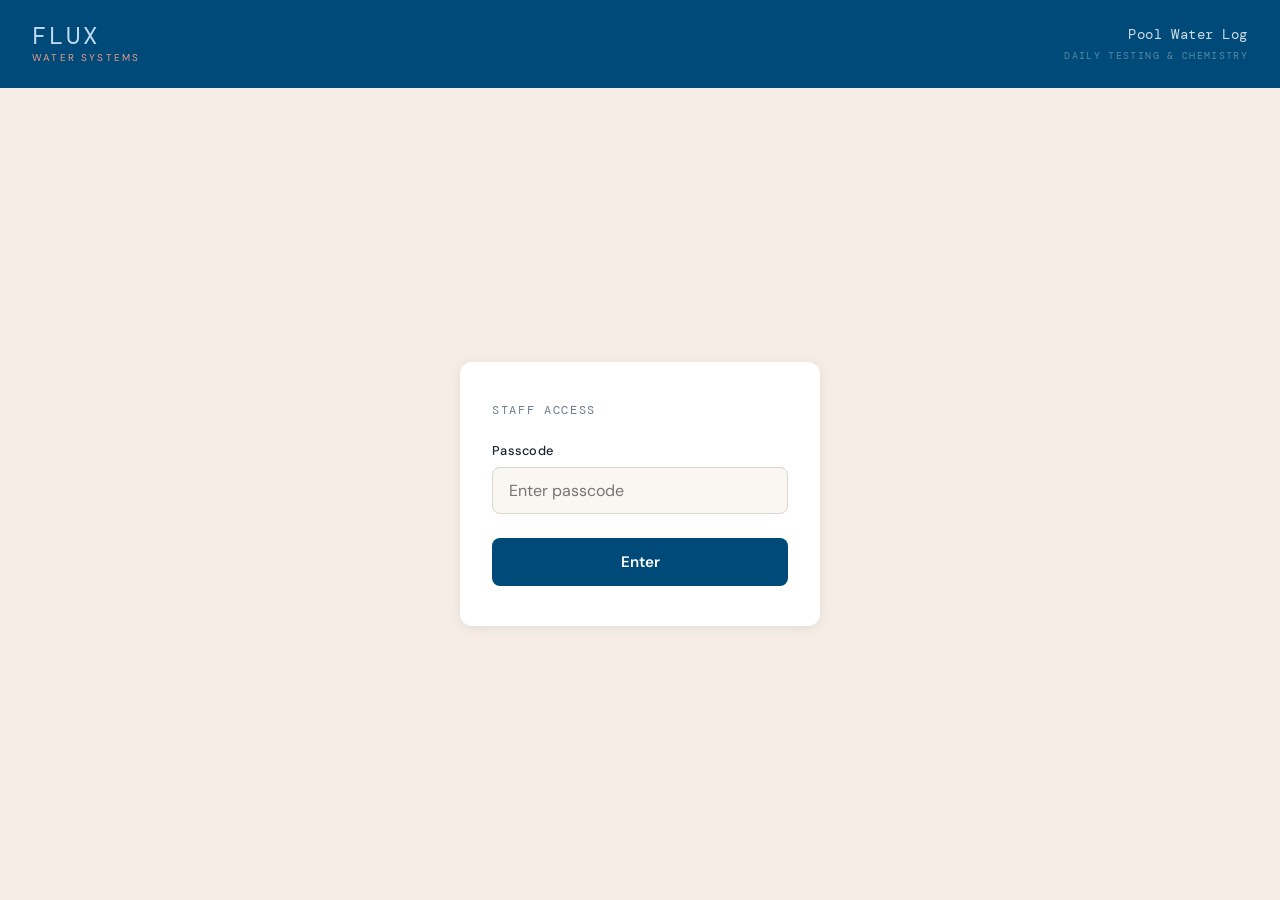
==== tools/index.html @ 6b8c97bd "Create index.html" ====
<!DOCTYPE html>
<html lang="en">
<head>
  <meta charset="UTF-8">
  <meta name="viewport" content="width=device-width, initial-scale=1.0">
  <title>Flux Water Log</title>
  <link rel="preconnect" href="https://fonts.googleapis.com">
  <link rel="preconnect" href="https://fonts.gstatic.com" crossorigin>
  <link href="https://fonts.googleapis.com/css2?family=DM+Mono:wght@400;500&family=DM+Sans:wght@400;500;600&display=swap" rel="stylesheet">
  <style>
    :root {
      --navy:       #004a79;
      --salmon:     #ea9d87;
      --light-blue: #c0dcf5;
      --blush:      #fbdcd2;
      --green:      #006b5b;
      --sand:       #f5ede6;
      --cream:      #faf7f3;
      --text:       #1a2331;
      --muted:      #6b7a8d;
      --border:     #ddd6cc;
      --alert:      #c0282e;
      --alert-bg:   #fdecea;
    }
    *, *::before, *::after { box-sizing: border-box; margin: 0; padding: 0; }
    body {
      font-family: 'DM Sans', sans-serif;
      background: var(--sand);
      color: var(--text);
      min-height: 100vh;
      display: flex;
      flex-direction: column;
    }
    header {
      background: var(--navy);
      padding: 1.5rem 2rem 1.5rem;
    }
    .header-top {
      display: flex;
      align-items: center;
      justify-content: space-between;
    }
    .logo-word {
      font-family: 'DM Mono', monospace;
      font-size: 1.5rem;
      letter-spacing: 0.12em;
      color: var(--light-blue);
      line-height: 1;
    }
    .logo-sub {
      font-size: 0.62rem;
      letter-spacing: 0.22em;
      text-transform: uppercase;
      color: var(--salmon);
      margin-top: 3px;
    }
    .header-title {
      font-family: 'DM Mono', monospace;
      font-size: 0.85rem;
      color: rgba(255,255,255,0.8);
      letter-spacing: 0.04em;
      text-align: right;
      line-height: 1.6;
    }
    .header-title span {
      display: block;
      font-size: 0.6rem;
      letter-spacing: 0.14em;
      text-transform: uppercase;
      color: rgba(255,255,255,0.35);
      margin-top: 2px;
    }

    .login-wrap {
      flex: 1;
      display: flex;
      align-items: center;
      justify-content: center;
      padding: 2rem 1rem;
    }
    .login-card {
      background: white;
      border-radius: 12px;
      padding: 2.5rem 2rem;
      width: 100%;
      max-width: 360px;
      box-shadow: 0 2px 12px rgba(0,0,0,0.08);
    }
    .login-title {
      font-family: 'DM Mono', monospace;
      font-size: 0.75rem;
      letter-spacing: 0.14em;
      text-transform: uppercase;
      color: var(--muted);
      margin-bottom: 1.5rem;
    }
    .login-field {
      display: flex;
      flex-direction: column;
      gap: 0.5rem;
      margin-bottom: 1.25rem;
    }
    .login-field label {
      font-size: 0.8rem;
      font-weight: 500;
      color: var(--text);
      letter-spacing: 0.02em;
    }
    .login-field input {
      padding: 0.75rem 1rem;
      border: 1.5px solid var(--border);
      border-radius: 8px;
      font-family: 'DM Sans', sans-serif;
      font-size: 1rem;
      color: var(--text);
      background: var(--cream);
      outline: none;
      transition: border-color 0.2s;
    }
    .login-field input:focus {
      border-color: var(--navy);
    }
    .login-btn {
      width: 100%;
      padding: 0.85rem;
      background: var(--navy);
      color: white;
      border: none;
      border-radius: 8px;
      font-family: 'DM Sans', sans-serif;
      font-size: 0.95rem;
      font-weight: 600;
      cursor: pointer;
      transition: background 0.2s;
      margin-top: 0.25rem;
    }
    .login-btn:hover { background: #003a60; }
    .login-error {
      display: none;
      margin-top: 1rem;
      padding: 0.75rem 1rem;
      background: var(--alert-bg);
      border-radius: 8px;
      font-size: 0.85rem;
      color: var(--alert);
    }
  </style>
</head>
<body>
  <header>
    <div class="header-top">
      <div>
        <div class="logo-word">FLUX</div>
        <div class="logo-sub">Water Systems</div>
      </div>
      <div class="header-title">
        Pool Water Log
        <span>Daily Testing & Chemistry</span>
      </div>
    </div>
  </header>

  <div class="login-wrap">
    <div class="login-card">
      <div class="login-title">Staff Access</div>
      <div class="login-field">
        <label for="pw-input">Passcode</label>
        <input type="password" id="pw-input" placeholder="Enter passcode" autocomplete="current-password">
      </div>
      <button class="login-btn" onclick="tryLogin()">Enter</button>
      <div class="login-error" id="login-error">Incorrect passcode — try again.</div>
    </div>
  </div>

  <script>
    document.getElementById('pw-input').addEventListener('keydown', function(e) {
      if (e.key === 'Enter') tryLogin();
    });

    function tryLogin() {
      const val = document.getElementById('pw-input').value.trim();
      if (val === '145145') {
        sessionStorage.setItem('flux-auth', 'ok');
        window.location.replace('log.html');
      } else {
        document.getElementById('login-error').style.display = 'block';
        document.getElementById('pw-input').value = '';
        document.getElementById('pw-input').focus();
      }
    }
  </script>
</body>
</html>
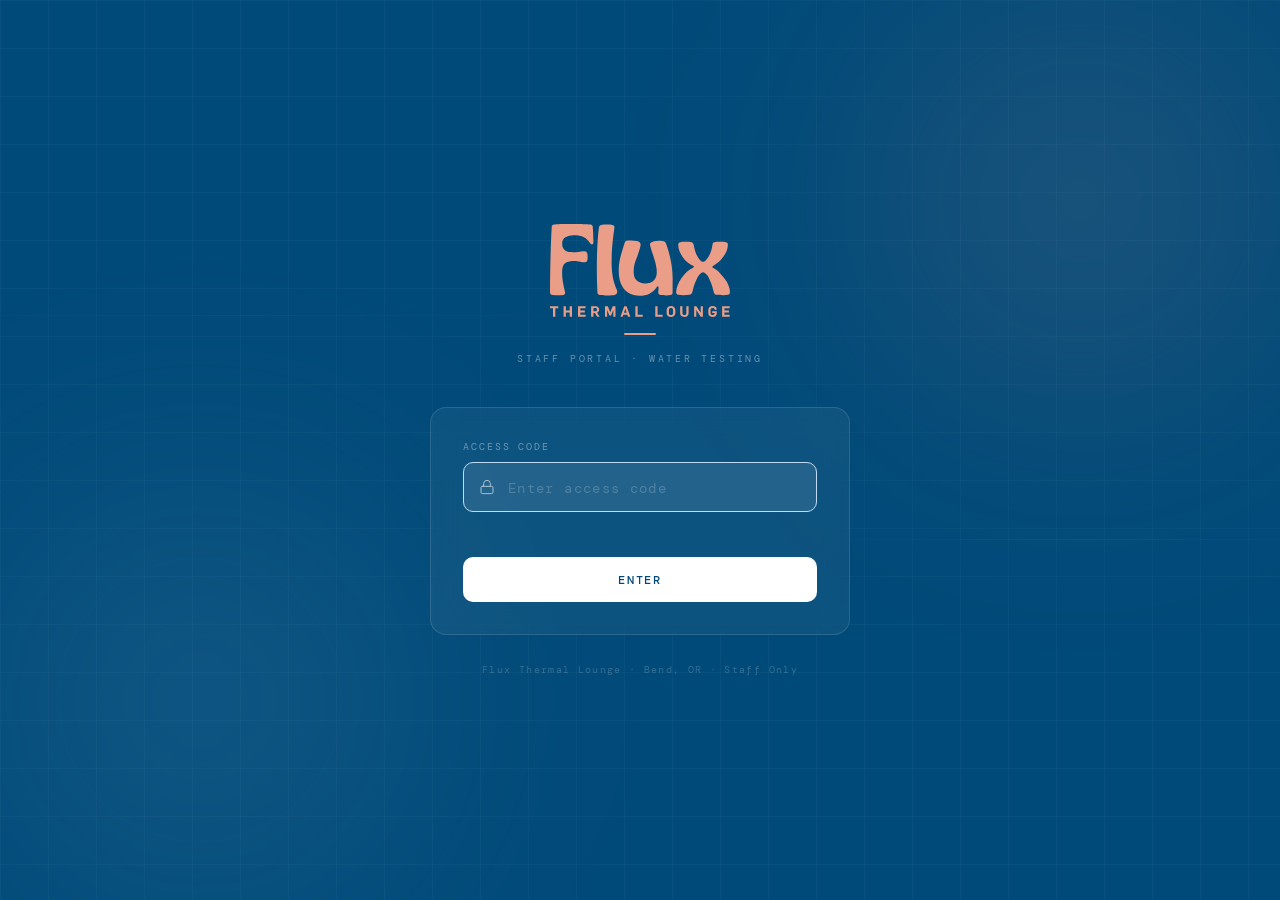
==== commit e7b3f899: "Update index.html" ====
--- a/tools/index.html
+++ b/tools/index.html
@@ -1,193 +1,362 @@
 <!DOCTYPE html>
 <html lang="en">
 <head>
-  <meta charset="UTF-8">
-  <meta name="viewport" content="width=device-width, initial-scale=1.0">
-  <title>Flux Water Log</title>
-  <link rel="preconnect" href="https://fonts.googleapis.com">
-  <link rel="preconnect" href="https://fonts.gstatic.com" crossorigin>
-  <link href="https://fonts.googleapis.com/css2?family=DM+Mono:wght@400;500&family=DM+Sans:wght@400;500;600&display=swap" rel="stylesheet">
-  <style>
-    :root {
-      --navy:       #004a79;
-      --salmon:     #ea9d87;
-      --light-blue: #c0dcf5;
-      --blush:      #fbdcd2;
-      --green:      #006b5b;
-      --sand:       #f5ede6;
-      --cream:      #faf7f3;
-      --text:       #1a2331;
-      --muted:      #6b7a8d;
-      --border:     #ddd6cc;
-      --alert:      #c0282e;
-      --alert-bg:   #fdecea;
-    }
-    *, *::before, *::after { box-sizing: border-box; margin: 0; padding: 0; }
-    body {
-      font-family: 'DM Sans', sans-serif;
-      background: var(--sand);
-      color: var(--text);
-      min-height: 100vh;
-      display: flex;
-      flex-direction: column;
-    }
-    header {
-      background: var(--navy);
-      padding: 1.5rem 2rem 1.5rem;
-    }
-    .header-top {
-      display: flex;
-      align-items: center;
-      justify-content: space-between;
-    }
-    .logo-word {
-      font-family: 'DM Mono', monospace;
-      font-size: 1.5rem;
-      letter-spacing: 0.12em;
-      color: var(--light-blue);
-      line-height: 1;
-    }
-    .logo-sub {
-      font-size: 0.62rem;
-      letter-spacing: 0.22em;
-      text-transform: uppercase;
-      color: var(--salmon);
-      margin-top: 3px;
-    }
-    .header-title {
-      font-family: 'DM Mono', monospace;
-      font-size: 0.85rem;
-      color: rgba(255,255,255,0.8);
-      letter-spacing: 0.04em;
-      text-align: right;
-      line-height: 1.6;
-    }
-    .header-title span {
-      display: block;
-      font-size: 0.6rem;
-      letter-spacing: 0.14em;
-      text-transform: uppercase;
-      color: rgba(255,255,255,0.35);
-      margin-top: 2px;
-    }
-
-    .login-wrap {
-      flex: 1;
-      display: flex;
-      align-items: center;
-      justify-content: center;
-      padding: 2rem 1rem;
-    }
-    .login-card {
-      background: white;
-      border-radius: 12px;
-      padding: 2.5rem 2rem;
-      width: 100%;
-      max-width: 360px;
-      box-shadow: 0 2px 12px rgba(0,0,0,0.08);
-    }
-    .login-title {
-      font-family: 'DM Mono', monospace;
-      font-size: 0.75rem;
-      letter-spacing: 0.14em;
-      text-transform: uppercase;
-      color: var(--muted);
-      margin-bottom: 1.5rem;
-    }
-    .login-field {
-      display: flex;
-      flex-direction: column;
-      gap: 0.5rem;
-      margin-bottom: 1.25rem;
-    }
-    .login-field label {
-      font-size: 0.8rem;
-      font-weight: 500;
-      color: var(--text);
-      letter-spacing: 0.02em;
-    }
-    .login-field input {
-      padding: 0.75rem 1rem;
-      border: 1.5px solid var(--border);
-      border-radius: 8px;
-      font-family: 'DM Sans', sans-serif;
-      font-size: 1rem;
-      color: var(--text);
-      background: var(--cream);
-      outline: none;
-      transition: border-color 0.2s;
-    }
-    .login-field input:focus {
-      border-color: var(--navy);
-    }
-    .login-btn {
-      width: 100%;
-      padding: 0.85rem;
-      background: var(--navy);
-      color: white;
-      border: none;
-      border-radius: 8px;
-      font-family: 'DM Sans', sans-serif;
-      font-size: 0.95rem;
-      font-weight: 600;
-      cursor: pointer;
-      transition: background 0.2s;
-      margin-top: 0.25rem;
-    }
-    .login-btn:hover { background: #003a60; }
-    .login-error {
-      display: none;
-      margin-top: 1rem;
-      padding: 0.75rem 1rem;
-      background: var(--alert-bg);
-      border-radius: 8px;
-      font-size: 0.85rem;
-      color: var(--alert);
-    }
-  </style>
+<meta charset="UTF-8">
+<meta name="viewport" content="width=device-width, initial-scale=1.0">
+<title>Flux · Staff Access</title>
+<link href="https://fonts.googleapis.com/css2?family=DM+Mono:wght@300;400;500&family=DM+Sans:ital,opsz,wght@0,9..40,300;0,9..40,400;0,9..40,500;1,9..40,300&display=swap" rel="stylesheet">
+<style>
+  :root {
+    --navy:       #004a79;
+    --salmon:     #ea9d87;
+    --light-blue: #c0dcf5;
+    --blush:      #fbdcd2;
+    --green:      #006b5b;
+    --sand:       #f5ede6;
+    --text:       #1a2331;
+    --muted:      #8a9aab;
+    --border:     rgba(255,255,255,0.12);
+  }
+  * { box-sizing: border-box; margin: 0; padding: 0; }
+  body {
+    font-family: 'DM Sans', sans-serif;
+    background: var(--navy);
+    min-height: 100vh;
+    display: flex;
+    align-items: center;
+    justify-content: center;
+    overflow: hidden;
+    position: relative;
+  }
+  /* ─── BACKGROUND LAYERS ─── */
+  .bg-grid {
+    position: fixed;
+    inset: 0;
+    background-image:
+      linear-gradient(rgba(192,220,245,0.04) 1px, transparent 1px),
+      linear-gradient(90deg, rgba(192,220,245,0.04) 1px, transparent 1px);
+    background-size: 48px 48px;
+    pointer-events: none;
+  }
+  .bg-glow {
+    position: fixed;
+    width: 600px;
+    height: 600px;
+    border-radius: 50%;
+    filter: blur(120px);
+    pointer-events: none;
+    animation: drift 12s ease-in-out infinite alternate;
+  }
+  .bg-glow-hot {
+    background: radial-gradient(circle, rgba(234,157,135,0.18) 0%, transparent 70%);
+    top: -100px;
+    right: -100px;
+    animation-delay: 0s;
+  }
+  .bg-glow-cold {
+    background: radial-gradient(circle, rgba(192,220,245,0.14) 0%, transparent 70%);
+    bottom: -100px;
+    left: -100px;
+    animation-delay: -6s;
+  }
+  @keyframes drift {
+    from { transform: translate(0, 0) scale(1); }
+    to   { transform: translate(30px, -20px) scale(1.08); }
+  }
+  /* ─── CARD ─── */
+  .card {
+    position: relative;
+    z-index: 10;
+    width: 100%;
+    max-width: 420px;
+    margin: 1.5rem;
+    animation: rise 0.7s cubic-bezier(0.16, 1, 0.3, 1) both;
+  }
+  @keyframes rise {
+    from { opacity: 0; transform: translateY(24px); }
+    to   { opacity: 1; transform: translateY(0); }
+  }
+  /* ─── HEADER BLOCK ─── */
+  .card-header {
+    text-align: center;
+    margin-bottom: 2.5rem;
+  }
+  .flux-logo {
+    width: 180px;
+    height: auto;
+    display: block;
+    margin: 0 auto;
+  }
+  .wordmark-bar {
+    display: block;
+    width: 32px;
+    height: 2px;
+    background: var(--salmon);
+    margin: 1rem auto 0.7rem;
+    border-radius: 2px;
+  }
+  .card-subtitle {
+    font-family: 'DM Mono', monospace;
+    font-size: 0.62rem;
+    letter-spacing: 0.28em;
+    text-transform: uppercase;
+    color: rgba(255,255,255,0.4);
+  }
+  /* ─── FORM PANEL ─── */
+  .form-panel {
+    background: rgba(255,255,255,0.05);
+    border: 1px solid var(--border);
+    border-radius: 16px;
+    padding: 2rem;
+    backdrop-filter: blur(12px);
+  }
+  .form-label {
+    font-family: 'DM Mono', monospace;
+    font-size: 0.6rem;
+    letter-spacing: 0.2em;
+    text-transform: uppercase;
+    color: rgba(255,255,255,0.4);
+    display: block;
+    margin-bottom: 0.55rem;
+  }
+  .input-wrap {
+    position: relative;
+  }
+  .input-wrap svg {
+    position: absolute;
+    left: 1rem;
+    top: 50%;
+    transform: translateY(-50%);
+    opacity: 0.35;
+    pointer-events: none;
+    transition: opacity 0.2s;
+  }
+  .password-input {
+    width: 100%;
+    background: rgba(255,255,255,0.06);
+    border: 1.5px solid rgba(255,255,255,0.1);
+    border-radius: 10px;
+    padding: 0.85rem 1rem 0.85rem 2.75rem;
+    font-family: 'DM Mono', monospace;
+    font-size: 1rem;
+    color: white;
+    letter-spacing: 0.15em;
+    outline: none;
+    transition: border-color 0.2s, background 0.2s;
+    -webkit-text-security: disc;
+    text-security: disc;
+  }
+  .password-input[type="password"] {
+    letter-spacing: 0.2em;
+  }
+  .password-input::placeholder {
+    color: rgba(255,255,255,0.2);
+    letter-spacing: 0.1em;
+    font-size: 0.85rem;
+  }
+  .password-input:focus {
+    border-color: var(--light-blue);
+    background: rgba(255,255,255,0.09);
+  }
+  .input-wrap:focus-within svg {
+    opacity: 0.6;
+  }
+  /* ─── ERROR STATE ─── */
+  .password-input.error {
+    border-color: var(--salmon);
+    animation: shake 0.35s cubic-bezier(0.36, 0.07, 0.19, 0.97);
+  }
+  @keyframes shake {
+    0%, 100% { transform: translateX(0); }
+    20%       { transform: translateX(-6px); }
+    40%       { transform: translateX(6px); }
+    60%       { transform: translateX(-4px); }
+    80%       { transform: translateX(4px); }
+  }
+  .error-msg {
+    font-family: 'DM Mono', monospace;
+    font-size: 0.65rem;
+    letter-spacing: 0.08em;
+    color: var(--salmon);
+    margin-top: 0.5rem;
+    min-height: 1em;
+    opacity: 0;
+    transition: opacity 0.2s;
+  }
+  .error-msg.visible { opacity: 1; }
+  /* ─── SUBMIT BUTTON ─── */
+  .submit-btn {
+    width: 100%;
+    margin-top: 1.5rem;
+    background: white;
+    color: var(--navy);
+    border: none;
+    border-radius: 10px;
+    padding: 0.9rem 1rem;
+    font-family: 'DM Mono', monospace;
+    font-size: 0.75rem;
+    font-weight: 500;
+    letter-spacing: 0.16em;
+    text-transform: uppercase;
+    cursor: pointer;
+    transition: transform 0.15s, opacity 0.15s, background 0.2s;
+    position: relative;
+    overflow: hidden;
+  }
+  .submit-btn::after {
+    content: '';
+    position: absolute;
+    inset: 0;
+    background: linear-gradient(120deg, transparent 30%, rgba(255,255,255,0.25) 50%, transparent 70%);
+    transform: translateX(-100%);
+    transition: transform 0.4s;
+  }
+  .submit-btn:hover::after { transform: translateX(100%); }
+  .submit-btn:hover { opacity: 0.92; }
+  .submit-btn:active { transform: scale(0.98); }
+  .submit-btn.loading {
+    opacity: 0.6;
+    pointer-events: none;
+  }
+  /* ─── FOOTER ─── */
+  .card-footer {
+    text-align: center;
+    margin-top: 1.75rem;
+    font-family: 'DM Mono', monospace;
+    font-size: 0.6rem;
+    letter-spacing: 0.14em;
+    color: rgba(255,255,255,0.2);
+  }
+  /* ─── SUCCESS STATE ─── */
+  .card.success .form-panel {
+    border-color: rgba(192,220,245,0.3);
+  }
+  .success-msg {
+    display: none;
+    text-align: center;
+    padding: 1rem 0 0.5rem;
+    animation: rise 0.4s cubic-bezier(0.16, 1, 0.3, 1) both;
+  }
+  .success-msg .check {
+    font-size: 1.5rem;
+    display: block;
+    margin-bottom: 0.5rem;
+  }
+  .success-msg p {
+    font-family: 'DM Mono', monospace;
+    font-size: 0.7rem;
+    letter-spacing: 0.12em;
+    color: var(--light-blue);
+  }
+  /* temperature accent lines — decorative */
+  .temp-lines {
+    position: fixed;
+    inset: 0;
+    pointer-events: none;
+    z-index: 1;
+    overflow: hidden;
+  }
+  .temp-line {
+    position: absolute;
+    height: 1px;
+    opacity: 0.06;
+  }
+  .temp-line-hot {
+    background: linear-gradient(90deg, transparent, var(--salmon), transparent);
+    width: 60%;
+    top: 35%;
+    left: -10%;
+    animation: slide-right 8s ease-in-out infinite alternate;
+  }
+  .temp-line-cold {
+    background: linear-gradient(90deg, transparent, var(--light-blue), transparent);
+    width: 50%;
+    bottom: 40%;
+    right: -10%;
+    animation: slide-left 10s ease-in-out infinite alternate;
+  }
+  @keyframes slide-right {
+    from { transform: translateX(0); }
+    to   { transform: translateX(80px); }
+  }
+  @keyframes slide-left {
+    from { transform: translateX(0); }
+    to   { transform: translateX(-60px); }
+  }
+</style>
 </head>
 <body>
-  <header>
-    <div class="header-top">
-      <div>
-        <div class="logo-word">FLUX</div>
-        <div class="logo-sub">Water Systems</div>
+<div class="bg-grid"></div>
+<div class="bg-glow bg-glow-hot"></div>
+<div class="bg-glow bg-glow-cold"></div>
+<div class="temp-lines">
+  <div class="temp-line temp-line-hot"></div>
+  <div class="temp-line temp-line-cold"></div>
+</div>
+<div class="card" id="card">
+  <div class="card-header">
+    <svg class="flux-logo" xmlns="http://www.w3.org/2000/svg" viewBox="0 0 205.7131 106.2504"><g><g><path d="M3.4258,96.1928H0v-2.1777h9.4844v2.1777h-3.4258v9.8555h-2.6328v-9.8555Z" style="fill:#ea9d87;"/><path d="M15.5381,94.0151h2.6157v4.7598h4.3711v-4.7598h2.6323v12.0332h-2.6323v-4.9785h-4.3711v4.9785h-2.6157v-12.0332Z" style="fill:#ea9d87;"/><path d="M32.0371,94.0151h8.6069v2.2109h-5.9912v2.6162h5.1812v2.2109h-5.1812v2.7842h6.0415v2.2109h-8.6572v-12.0332Z" style="fill:#ea9d87;"/><path d="M47.0161,94.0151h5.0122c2.4976,0,4.1851,1.4346,4.1851,3.7979,0,1.4346-.7422,2.9023-2.3286,3.5098l2.8857,4.7256h-2.8857l-2.5991-4.3711h-1.6538v4.3711h-2.6157v-12.0332ZM51.6909,99.602c1.1978,0,1.9575-.625,1.9575-1.7217,0-1.2324-.8101-1.7383-1.9746-1.7383h-2.042v3.46h2.0591Z" style="fill:#ea9d87;"/><path d="M62.8574,94.0151h3.2402l2.7676,6.8691h.0337l2.7002-6.8691h3.2236v12.0332h-2.481v-7.8477h-.0337l-2.498,6.3457h-1.9404l-2.5146-6.3115h-.0337v7.8135h-2.4639v-12.0332Z" style="fill:#ea9d87;"/><path d="M84.8569,93.9985h2.6499l4.3203,12.0498h-2.7339l-.8105-2.4131h-4.438l-.8271,2.4131h-2.5312l4.3706-12.0498ZM87.6079,101.5082l-1.519-4.6064h-.0337l-1.5356,4.6064h3.0884Z" style="fill:#ea9d87;"/><path d="M97.5762,94.0151h2.6157v9.8223h5.7886v2.2109h-8.4043v-12.0332Z" style="fill:#ea9d87;"/><path d="M120.3174,94.0151h2.6157v9.8223h5.7886v2.2109h-8.4043v-12.0332Z" style="fill:#ea9d87;"/><path d="M133.3076,101.9643v-3.6455c0-2.9531,2.4468-4.5059,4.9277-4.5059,2.6494,0,5.0288,1.5693,5.0288,4.4551v3.4766c0,3.0039-2.4976,4.5059-4.9443,4.5059-2.6499,0-5.0122-1.3838-5.0122-4.2861ZM140.6484,101.8627v-3.7129c0-1.3496-1.1304-2.1094-2.3965-2.1094-1.1138,0-2.3286.5908-2.3286,2.1602v3.6797c0,1.3662,1.0801,2.1426,2.3965,2.1426,1.0967,0,2.3286-.624,2.3286-2.1602Z" style="fill:#ea9d87;"/><path d="M148.71,101.8461v-7.8311h2.6328v7.5947c0,1.418.7085,2.3799,2.2612,2.3799,1.4512,0,2.2275-.8105,2.2275-2.3799v-7.5947h2.5991v7.6787c0,2.9365-2.0591,4.5566-4.8774,4.5566-2.9194,0-4.8433-1.4512-4.8433-4.4043Z" style="fill:#ea9d87;"/><path d="M164.7539,94.0151h2.5483l4.894,7.4932h.0337v-7.4932h2.481v12.0332h-2.498l-4.9614-7.6445h-.0337v7.6445h-2.4639v-12.0332Z" style="fill:#ea9d87;"/><path d="M180.9155,101.9985v-3.7471c0-2.9023,2.2783-4.4385,4.9277-4.4385,2.312,0,4.7588,1.1143,4.7588,3.8477v.4053h-2.4805v-.1855c0-1.418-1.2153-1.873-2.2275-1.873-1.1143,0-2.3628.5908-2.3628,2.126v3.7803c0,1.333,1.0801,2.127,2.3965,2.127,1.1982,0,2.1768-.5576,2.1768-1.958v-.3037h-2.7676v-2.127h5.2651v2.6328c0,2.7344-2.3623,3.9658-4.6914,3.9658-2.6328,0-4.9951-1.4004-4.9951-4.252Z" style="fill:#ea9d87;"/><path d="M196.7065,94.0151h8.6069v2.2109h-5.9912v2.6162h5.1812v2.2109h-5.1812v2.7842h6.0415v2.2109h-8.6572v-12.0332Z" style="fill:#ea9d87;"/><path d="M9.5005,81.521c-1.7451,0-4.0287-.1485-6.8506-.4456-.7797-.0743-1.411-.3249-1.8937-.7519s-.724-1.0118-.724-1.7544C.1808,48.3821.8306,22.7466,1.9816,2.8818c.1114-1.3738.9998-2.0123,2.6177-2.2835,2.6499-.4442,9.5497-.5983,21.6542-.5983,10.2109,0,15.9109.2026,19.9556.5983,1.5192.1486,2.3949.9097,2.6177,2.3949.3342,3.0447.5941,8.9113.7797,17.5998.0371,1.4852-.427,2.3763-1.3924,2.6734s-1.8194-.1857-2.562-1.4481c-3.4531-5.978-9.0093-8.967-18.329-8.967-3.9358,0-7.1476.7612-9.6353,2.2835-2.4877,1.5223-3.7316,3.7873-3.7316,6.7949v1.3924c0,2.562.9468,4.6692,2.8405,6.3215,1.8937,1.6523,3.5788,2.3147,6.8794,2.4785,5.2428.2602,9.8491-.3463,14.4213-1.0551.8444-.1601,2.6948.0712,3.2332.5538s.951.9575,1.2771,2.167c.4539,1.6835.8142,6.8477-.3663,8.7472-1.5972,2.5701-8.6668.209-11.0676-.0548-2.7662-.3039-5.0422-.1033-7.7762.224-6.931.8298-9.5528,4.3443-9.5528,13.0328,0,2.859.2228,6.3277.6683,9.1867.4456,2.859.9747,5.5788,1.5873,8.1594.6127,2.5806.9932,4.335,1.1418,5.2632.2228,1.5595-.4827,2.4692-2.1164,2.7291-1.6337.297-3.5088.4456-5.6253.4456Z" style="fill:#ea9d87;"/><path d="M152.3765,81.4119c-1.789,0-4.1318-.1445-5.9199-.4326-.683-.1436-1.236-.4863-1.6586-1.0273-.423-.54-.6341-1.1523-.6341-1.8379,0-4.8281,2.0001-10.2334,6.0003-16.2158,4.0002-5.9824,8.4552-9.9824,13.3662-12.001.6173-.2158.9267-.5488.9267-1,0-.4502-.3093-.8193-.9267-1.1074-4.6832-1.9814-8.683-5.3691-12.0002-10.1631-3.3172-4.792-4.9758-9.459-4.9758-14,0-1.585.7636-2.54,2.2927-2.8652,1.333-.2881,3.822-.4316,6.3588-.4316,2.5685,0,5.0741.1436,6.408.4316,1.3982.2891,2.2112,1.1357,2.4394,2.541,1.168,5.6829,2.3817,10.3066,4.7074,14.1621,2.3244,3.8564,3.9896,5.7842,6.1042,5.7842,2.1464,0,3.9169-2.0088,6.4215-6.0273,2.5038-4.0176,3.6322-8.7431,4.5365-14.1348.0978-.6846.3005-1.207.6099-1.5684.3089-.3594.8051-.6123,1.4876-.7568,1.3334-.2881,3.9038-.4316,6.6036-.4316,2.6016,0,5.123.1436,6.4569.4316.7804.1445,1.3735.4873,1.7807,1.0273.4063.541.5768,1.1543.512,1.8379-.0326,4.4326-1.7154,8.9824-5.049,13.6494-3.3339,4.667-7.3095,8.2432-11.927,10.7295-.5852.2891-.8782.6406-.8782,1.0537,0,.415.293.7666.8782,1.0547,3.3172,1.5498,5.9412,3.9551,8.9826,7.2158,3.0405,3.2617,6.0013,6.7754,7.774,10.541,1.7723,3.7666,2.6589,7.1807,2.6589,10.2432,0,.6855-.212,1.2979-.6345,1.8379-.423.541-.9923.8838-1.7071,1.0273-1.3338.2881-3.122.4326-5.3662.4326-2.7972,0-6.1987-.1445-7.9869-.4326-1.5291-.3242-2.439-1.207-2.732-2.6484-1.1608-3.7165-1.7644-7.4063-3.3414-11.082-1.578-3.6748-2.698-6.6211-4.4703-8.8379-1.7727-2.2158-3.3093-3.3242-4.6096-3.3242-1.2686,0-2.8052,1.127-4.6101,3.3789-1.8049,2.252-2.9501,5.2158-4.543,8.8916-1.5938,3.6758-2.1084,7.2144-3.1709,10.9736-.4,1.4154-1.7093,2.3242-3.1401,2.6484-1.7886.2881-4.1302.4326-7.0244.4326Z" style="fill:#ea9d87;"/><path d="M63.2137,81.6299c-2.8366,0-5.0437-.1428-6.6224-.4306-1.6149-.3581-2.3551-1.3823-2.4235-3.0683-1.3347-32.9658-.2959-58.3737,1.7776-74.3029.2153-1.6147,1.1304-2.5487,2.7453-2.7991,1.3996-.2879,3.2837-.4306,5.6534-.4306,3.1573,0,5.4381.1428,6.8377.4306.7887.1077,1.4172.4658,1.8841,1.0766.4658.6109.646,1.327.5383,2.1532-1.1843,9.5468-2.7193,19.4025-3.0961,33.67-.1759,6.6615-.2356,14.1702,1.2325,22.5315,1.2695,7.2304,4.2805,13.5773,4.8684,15.194.7587,2.0576.3047,5.2091-4.1911,5.6525-1.7993.1775-6.8719.323-9.2042.323Z" style="fill:#ea9d87;"/><path d="M140.1654,62.033c0,4.7393-.0186,10.1357-.0542,16.1895,0,1.6221-.7388,2.6133-2.2163,2.9736-1.4053.2881-3.2432.4326-5.5137.4326-1.4053,0-3.5132-.1445-6.3242-.4326-.793-.1807-1.4146-.541-1.8647-1.0811-.4512-.541-.4998-1.195-.4595-2,.0704-1.4065.3219-2.6094.3219-4.9883,0-1.2246-.2349-1.8828-.7026-1.9727-.4688-.0898-1.0093.3877-1.6216,1.4326-2.3433,3.459-5.0343,5.4024-8.0792,6.9874-3.0454,1.5859-6.992,2.3789-11.1004,2.3789-4.543,0-9.605-.8799-13.4925-3.6076-7.2177-5.0644-10.5066-13.3589-10.5066-24.866,0-9.9907,2.0782-17.3903,6.9392-32.2259.357-1.3696,1.8147-2.1415,3.2689-2.2597,1.1853-.0906,5.6271-.0123,8.026.2521,2.5466.2807,3.0844.352,4.1977.7689.8848.3314,2.1857.8988,2.5832,2.9045.2562,2.4064-1.4914,7.3501-3.162,12.2867-2.2594,6.6766-3.7844,8.6365-4.6292,16.2333-1.3284,11.9456,4.6881,16.4386,13.0532,16.4386,7.9088,0,14.5299-4.19,13.025-16.1278-1.3885-11.0151-4.4221-15.4212-7.5813-27.6564-.5931-2.235,1.62-3.1732,2.4809-3.4824.6713-.2411,2.205-.6886,2.8335-.8142,1.3296-.3273,1.9607-.2778,4.4356-.53,4.7886-.488,7.0934.4192,8.386,2.5657,1.6994,4.6376,7.7569,21.3751,7.7569,40.2002Z" style="fill:#ea9d87;"/></g></g></svg>
+    <span class="wordmark-bar"></span>
+    <span class="card-subtitle">Staff Portal · Water Testing</span>
+  </div>
+  <div class="form-panel">
+    <div id="form-area">
+      <label class="form-label" for="pw">Access Code</label>
+      <div class="input-wrap">
+        <input
+          class="password-input"
+          type="password"
+          id="pw"
+          placeholder="Enter access code"
+          autocomplete="current-password"
+          autofocus
+          onkeydown="if(event.key==='Enter') submit()"
+        >
+        <svg width="16" height="16" viewBox="0 0 24 24" fill="none" stroke="white" stroke-width="1.5" stroke-linecap="round" stroke-linejoin="round">
+          <rect x="3" y="11" width="18" height="11" rx="2" ry="2"></rect>
+          <path d="M7 11V7a5 5 0 0 1 10 0v4"></path>
+        </svg>
       </div>
-      <div class="header-title">
-        Pool Water Log
-        <span>Daily Testing & Chemistry</span>
-      </div>
+      <div class="error-msg" id="error-msg">Incorrect access code — try again</div>
+      <button class="submit-btn" id="submit-btn" onclick="submit()">Enter</button>
     </div>
-  </header>
-
-  <div class="login-wrap">
-    <div class="login-card">
-      <div class="login-title">Staff Access</div>
-      <div class="login-field">
-        <label for="pw-input">Passcode</label>
-        <input type="password" id="pw-input" placeholder="Enter passcode" autocomplete="current-password">
-      </div>
-      <button class="login-btn" onclick="tryLogin()">Enter</button>
-      <div class="login-error" id="login-error">Incorrect passcode — try again.</div>
+    <div class="success-msg" id="success-msg">
+      <span class="check">✓</span>
+      <p>Access granted — opening tool</p>
     </div>
   </div>
-
-  <script>
-    document.getElementById('pw-input').addEventListener('keydown', function(e) {
-      if (e.key === 'Enter') tryLogin();
-    });
-
-    function tryLogin() {
-      const val = document.getElementById('pw-input').value.trim();
-      if (val === '145145') {
+  <div class="card-footer">
+    Flux Thermal Lounge · Bend, OR · Staff Only
+  </div>
+</div>
+<script>
+  const ACCESS_CODE = '145145';
+  const TOOL_URL = 'log.html';
+  function submit() {
+    const input = document.getElementById('pw');
+    const btn   = document.getElementById('submit-btn');
+    const err   = document.getElementById('error-msg');
+    btn.classList.add('loading');
+    btn.textContent = 'Checking…';
+    setTimeout(() => {
+      if (input.value === ACCESS_CODE) {
         sessionStorage.setItem('flux-auth', 'ok');
-        window.location.replace('log.html');
+        err.classList.remove('visible');
+        document.getElementById('form-area').style.display = 'none';
+        document.getElementById('success-msg').style.display = 'block';
+        document.getElementById('card').classList.add('success');
+        setTimeout(() => { window.location.href = TOOL_URL; }, 900);
       } else {
-        document.getElementById('login-error').style.display = 'block';
-        document.getElementById('pw-input').value = '';
-        document.getElementById('pw-input').focus();
+        input.classList.add('error');
+        err.classList.add('visible');
+        btn.classList.remove('loading');
+        btn.textContent = 'Enter';
+        input.value = '';
+        input.focus();
+        setTimeout(() => input.classList.remove('error'), 400);
       }
-    }
-  </script>
+    }, 300);
+  }
+</script>
 </body>
 </html>
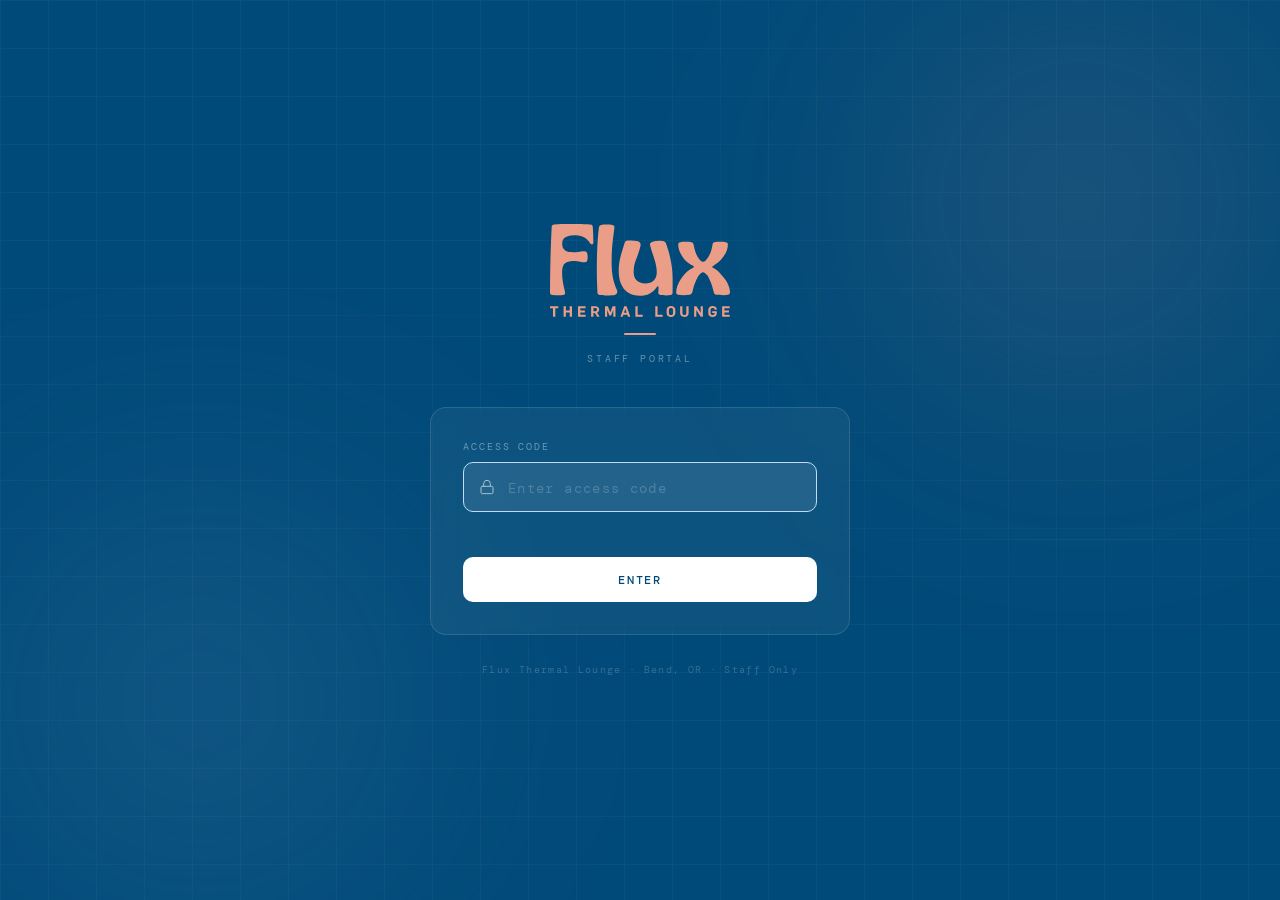
==== commit 5d0c54d0: "staff home page, daily update revisions" ====
--- a/tools/index.html
+++ b/tools/index.html
@@ -3,360 +3,13 @@
 <head>
 <meta charset="UTF-8">
 <meta name="viewport" content="width=device-width, initial-scale=1.0">
-<title>Flux · Staff Access</title>
-<link href="https://fonts.googleapis.com/css2?family=DM+Mono:wght@300;400;500&family=DM+Sans:ital,opsz,wght@0,9..40,300;0,9..40,400;0,9..40,500;1,9..40,300&display=swap" rel="stylesheet">
-<style>
-  :root {
-    --navy:       #004a79;
-    --salmon:     #ea9d87;
-    --light-blue: #c0dcf5;
-    --blush:      #fbdcd2;
-    --green:      #006b5b;
-    --sand:       #f5ede6;
-    --text:       #1a2331;
-    --muted:      #8a9aab;
-    --border:     rgba(255,255,255,0.12);
-  }
-  * { box-sizing: border-box; margin: 0; padding: 0; }
-  body {
-    font-family: 'DM Sans', sans-serif;
-    background: var(--navy);
-    min-height: 100vh;
-    display: flex;
-    align-items: center;
-    justify-content: center;
-    overflow: hidden;
-    position: relative;
-  }
-  /* ─── BACKGROUND LAYERS ─── */
-  .bg-grid {
-    position: fixed;
-    inset: 0;
-    background-image:
-      linear-gradient(rgba(192,220,245,0.04) 1px, transparent 1px),
-      linear-gradient(90deg, rgba(192,220,245,0.04) 1px, transparent 1px);
-    background-size: 48px 48px;
-    pointer-events: none;
-  }
-  .bg-glow {
-    position: fixed;
-    width: 600px;
-    height: 600px;
-    border-radius: 50%;
-    filter: blur(120px);
-    pointer-events: none;
-    animation: drift 12s ease-in-out infinite alternate;
-  }
-  .bg-glow-hot {
-    background: radial-gradient(circle, rgba(234,157,135,0.18) 0%, transparent 70%);
-    top: -100px;
-    right: -100px;
-    animation-delay: 0s;
-  }
-  .bg-glow-cold {
-    background: radial-gradient(circle, rgba(192,220,245,0.14) 0%, transparent 70%);
-    bottom: -100px;
-    left: -100px;
-    animation-delay: -6s;
-  }
-  @keyframes drift {
-    from { transform: translate(0, 0) scale(1); }
-    to   { transform: translate(30px, -20px) scale(1.08); }
-  }
-  /* ─── CARD ─── */
-  .card {
-    position: relative;
-    z-index: 10;
-    width: 100%;
-    max-width: 420px;
-    margin: 1.5rem;
-    animation: rise 0.7s cubic-bezier(0.16, 1, 0.3, 1) both;
-  }
-  @keyframes rise {
-    from { opacity: 0; transform: translateY(24px); }
-    to   { opacity: 1; transform: translateY(0); }
-  }
-  /* ─── HEADER BLOCK ─── */
-  .card-header {
-    text-align: center;
-    margin-bottom: 2.5rem;
-  }
-  .flux-logo {
-    width: 180px;
-    height: auto;
-    display: block;
-    margin: 0 auto;
-  }
-  .wordmark-bar {
-    display: block;
-    width: 32px;
-    height: 2px;
-    background: var(--salmon);
-    margin: 1rem auto 0.7rem;
-    border-radius: 2px;
-  }
-  .card-subtitle {
-    font-family: 'DM Mono', monospace;
-    font-size: 0.62rem;
-    letter-spacing: 0.28em;
-    text-transform: uppercase;
-    color: rgba(255,255,255,0.4);
-  }
-  /* ─── FORM PANEL ─── */
-  .form-panel {
-    background: rgba(255,255,255,0.05);
-    border: 1px solid var(--border);
-    border-radius: 16px;
-    padding: 2rem;
-    backdrop-filter: blur(12px);
-  }
-  .form-label {
-    font-family: 'DM Mono', monospace;
-    font-size: 0.6rem;
-    letter-spacing: 0.2em;
-    text-transform: uppercase;
-    color: rgba(255,255,255,0.4);
-    display: block;
-    margin-bottom: 0.55rem;
-  }
-  .input-wrap {
-    position: relative;
-  }
-  .input-wrap svg {
-    position: absolute;
-    left: 1rem;
-    top: 50%;
-    transform: translateY(-50%);
-    opacity: 0.35;
-    pointer-events: none;
-    transition: opacity 0.2s;
-  }
-  .password-input {
-    width: 100%;
-    background: rgba(255,255,255,0.06);
-    border: 1.5px solid rgba(255,255,255,0.1);
-    border-radius: 10px;
-    padding: 0.85rem 1rem 0.85rem 2.75rem;
-    font-family: 'DM Mono', monospace;
-    font-size: 1rem;
-    color: white;
-    letter-spacing: 0.15em;
-    outline: none;
-    transition: border-color 0.2s, background 0.2s;
-    -webkit-text-security: disc;
-    text-security: disc;
-  }
-  .password-input[type="password"] {
-    letter-spacing: 0.2em;
-  }
-  .password-input::placeholder {
-    color: rgba(255,255,255,0.2);
-    letter-spacing: 0.1em;
-    font-size: 0.85rem;
-  }
-  .password-input:focus {
-    border-color: var(--light-blue);
-    background: rgba(255,255,255,0.09);
-  }
-  .input-wrap:focus-within svg {
-    opacity: 0.6;
-  }
-  /* ─── ERROR STATE ─── */
-  .password-input.error {
-    border-color: var(--salmon);
-    animation: shake 0.35s cubic-bezier(0.36, 0.07, 0.19, 0.97);
-  }
-  @keyframes shake {
-    0%, 100% { transform: translateX(0); }
-    20%       { transform: translateX(-6px); }
-    40%       { transform: translateX(6px); }
-    60%       { transform: translateX(-4px); }
-    80%       { transform: translateX(4px); }
-  }
-  .error-msg {
-    font-family: 'DM Mono', monospace;
-    font-size: 0.65rem;
-    letter-spacing: 0.08em;
-    color: var(--salmon);
-    margin-top: 0.5rem;
-    min-height: 1em;
-    opacity: 0;
-    transition: opacity 0.2s;
-  }
-  .error-msg.visible { opacity: 1; }
-  /* ─── SUBMIT BUTTON ─── */
-  .submit-btn {
-    width: 100%;
-    margin-top: 1.5rem;
-    background: white;
-    color: var(--navy);
-    border: none;
-    border-radius: 10px;
-    padding: 0.9rem 1rem;
-    font-family: 'DM Mono', monospace;
-    font-size: 0.75rem;
-    font-weight: 500;
-    letter-spacing: 0.16em;
-    text-transform: uppercase;
-    cursor: pointer;
-    transition: transform 0.15s, opacity 0.15s, background 0.2s;
-    position: relative;
-    overflow: hidden;
-  }
-  .submit-btn::after {
-    content: '';
-    position: absolute;
-    inset: 0;
-    background: linear-gradient(120deg, transparent 30%, rgba(255,255,255,0.25) 50%, transparent 70%);
-    transform: translateX(-100%);
-    transition: transform 0.4s;
-  }
-  .submit-btn:hover::after { transform: translateX(100%); }
-  .submit-btn:hover { opacity: 0.92; }
-  .submit-btn:active { transform: scale(0.98); }
-  .submit-btn.loading {
-    opacity: 0.6;
-    pointer-events: none;
-  }
-  /* ─── FOOTER ─── */
-  .card-footer {
-    text-align: center;
-    margin-top: 1.75rem;
-    font-family: 'DM Mono', monospace;
-    font-size: 0.6rem;
-    letter-spacing: 0.14em;
-    color: rgba(255,255,255,0.2);
-  }
-  /* ─── SUCCESS STATE ─── */
-  .card.success .form-panel {
-    border-color: rgba(192,220,245,0.3);
-  }
-  .success-msg {
-    display: none;
-    text-align: center;
-    padding: 1rem 0 0.5rem;
-    animation: rise 0.4s cubic-bezier(0.16, 1, 0.3, 1) both;
-  }
-  .success-msg .check {
-    font-size: 1.5rem;
-    display: block;
-    margin-bottom: 0.5rem;
-  }
-  .success-msg p {
-    font-family: 'DM Mono', monospace;
-    font-size: 0.7rem;
-    letter-spacing: 0.12em;
-    color: var(--light-blue);
-  }
-  /* temperature accent lines — decorative */
-  .temp-lines {
-    position: fixed;
-    inset: 0;
-    pointer-events: none;
-    z-index: 1;
-    overflow: hidden;
-  }
-  .temp-line {
-    position: absolute;
-    height: 1px;
-    opacity: 0.06;
-  }
-  .temp-line-hot {
-    background: linear-gradient(90deg, transparent, var(--salmon), transparent);
-    width: 60%;
-    top: 35%;
-    left: -10%;
-    animation: slide-right 8s ease-in-out infinite alternate;
-  }
-  .temp-line-cold {
-    background: linear-gradient(90deg, transparent, var(--light-blue), transparent);
-    width: 50%;
-    bottom: 40%;
-    right: -10%;
-    animation: slide-left 10s ease-in-out infinite alternate;
-  }
-  @keyframes slide-right {
-    from { transform: translateX(0); }
-    to   { transform: translateX(80px); }
-  }
-  @keyframes slide-left {
-    from { transform: translateX(0); }
-    to   { transform: translateX(-60px); }
-  }
-</style>
+<title>Flux · Staff Portal</title>
+<!-- The staff home page lives at /service/index.html. Old bookmarks to
+     /tools still work: this forwards there straight away. -->
+<meta http-equiv="refresh" content="0; url=/service/index.html">
+<script>location.replace('/service/index.html');</script>
 </head>
-<body>
-<div class="bg-grid"></div>
-<div class="bg-glow bg-glow-hot"></div>
-<div class="bg-glow bg-glow-cold"></div>
-<div class="temp-lines">
-  <div class="temp-line temp-line-hot"></div>
-  <div class="temp-line temp-line-cold"></div>
-</div>
-<div class="card" id="card">
-  <div class="card-header">
-    <svg class="flux-logo" xmlns="http://www.w3.org/2000/svg" viewBox="0 0 205.7131 106.2504"><g><g><path d="M3.4258,96.1928H0v-2.1777h9.4844v2.1777h-3.4258v9.8555h-2.6328v-9.8555Z" style="fill:#ea9d87;"/><path d="M15.5381,94.0151h2.6157v4.7598h4.3711v-4.7598h2.6323v12.0332h-2.6323v-4.9785h-4.3711v4.9785h-2.6157v-12.0332Z" style="fill:#ea9d87;"/><path d="M32.0371,94.0151h8.6069v2.2109h-5.9912v2.6162h5.1812v2.2109h-5.1812v2.7842h6.0415v2.2109h-8.6572v-12.0332Z" style="fill:#ea9d87;"/><path d="M47.0161,94.0151h5.0122c2.4976,0,4.1851,1.4346,4.1851,3.7979,0,1.4346-.7422,2.9023-2.3286,3.5098l2.8857,4.7256h-2.8857l-2.5991-4.3711h-1.6538v4.3711h-2.6157v-12.0332ZM51.6909,99.602c1.1978,0,1.9575-.625,1.9575-1.7217,0-1.2324-.8101-1.7383-1.9746-1.7383h-2.042v3.46h2.0591Z" style="fill:#ea9d87;"/><path d="M62.8574,94.0151h3.2402l2.7676,6.8691h.0337l2.7002-6.8691h3.2236v12.0332h-2.481v-7.8477h-.0337l-2.498,6.3457h-1.9404l-2.5146-6.3115h-.0337v7.8135h-2.4639v-12.0332Z" style="fill:#ea9d87;"/><path d="M84.8569,93.9985h2.6499l4.3203,12.0498h-2.7339l-.8105-2.4131h-4.438l-.8271,2.4131h-2.5312l4.3706-12.0498ZM87.6079,101.5082l-1.519-4.6064h-.0337l-1.5356,4.6064h3.0884Z" style="fill:#ea9d87;"/><path d="M97.5762,94.0151h2.6157v9.8223h5.7886v2.2109h-8.4043v-12.0332Z" style="fill:#ea9d87;"/><path d="M120.3174,94.0151h2.6157v9.8223h5.7886v2.2109h-8.4043v-12.0332Z" style="fill:#ea9d87;"/><path d="M133.3076,101.9643v-3.6455c0-2.9531,2.4468-4.5059,4.9277-4.5059,2.6494,0,5.0288,1.5693,5.0288,4.4551v3.4766c0,3.0039-2.4976,4.5059-4.9443,4.5059-2.6499,0-5.0122-1.3838-5.0122-4.2861ZM140.6484,101.8627v-3.7129c0-1.3496-1.1304-2.1094-2.3965-2.1094-1.1138,0-2.3286.5908-2.3286,2.1602v3.6797c0,1.3662,1.0801,2.1426,2.3965,2.1426,1.0967,0,2.3286-.624,2.3286-2.1602Z" style="fill:#ea9d87;"/><path d="M148.71,101.8461v-7.8311h2.6328v7.5947c0,1.418.7085,2.3799,2.2612,2.3799,1.4512,0,2.2275-.8105,2.2275-2.3799v-7.5947h2.5991v7.6787c0,2.9365-2.0591,4.5566-4.8774,4.5566-2.9194,0-4.8433-1.4512-4.8433-4.4043Z" style="fill:#ea9d87;"/><path d="M164.7539,94.0151h2.5483l4.894,7.4932h.0337v-7.4932h2.481v12.0332h-2.498l-4.9614-7.6445h-.0337v7.6445h-2.4639v-12.0332Z" style="fill:#ea9d87;"/><path d="M180.9155,101.9985v-3.7471c0-2.9023,2.2783-4.4385,4.9277-4.4385,2.312,0,4.7588,1.1143,4.7588,3.8477v.4053h-2.4805v-.1855c0-1.418-1.2153-1.873-2.2275-1.873-1.1143,0-2.3628.5908-2.3628,2.126v3.7803c0,1.333,1.0801,2.127,2.3965,2.127,1.1982,0,2.1768-.5576,2.1768-1.958v-.3037h-2.7676v-2.127h5.2651v2.6328c0,2.7344-2.3623,3.9658-4.6914,3.9658-2.6328,0-4.9951-1.4004-4.9951-4.252Z" style="fill:#ea9d87;"/><path d="M196.7065,94.0151h8.6069v2.2109h-5.9912v2.6162h5.1812v2.2109h-5.1812v2.7842h6.0415v2.2109h-8.6572v-12.0332Z" style="fill:#ea9d87;"/><path d="M9.5005,81.521c-1.7451,0-4.0287-.1485-6.8506-.4456-.7797-.0743-1.411-.3249-1.8937-.7519s-.724-1.0118-.724-1.7544C.1808,48.3821.8306,22.7466,1.9816,2.8818c.1114-1.3738.9998-2.0123,2.6177-2.2835,2.6499-.4442,9.5497-.5983,21.6542-.5983,10.2109,0,15.9109.2026,19.9556.5983,1.5192.1486,2.3949.9097,2.6177,2.3949.3342,3.0447.5941,8.9113.7797,17.5998.0371,1.4852-.427,2.3763-1.3924,2.6734s-1.8194-.1857-2.562-1.4481c-3.4531-5.978-9.0093-8.967-18.329-8.967-3.9358,0-7.1476.7612-9.6353,2.2835-2.4877,1.5223-3.7316,3.7873-3.7316,6.7949v1.3924c0,2.562.9468,4.6692,2.8405,6.3215,1.8937,1.6523,3.5788,2.3147,6.8794,2.4785,5.2428.2602,9.8491-.3463,14.4213-1.0551.8444-.1601,2.6948.0712,3.2332.5538s.951.9575,1.2771,2.167c.4539,1.6835.8142,6.8477-.3663,8.7472-1.5972,2.5701-8.6668.209-11.0676-.0548-2.7662-.3039-5.0422-.1033-7.7762.224-6.931.8298-9.5528,4.3443-9.5528,13.0328,0,2.859.2228,6.3277.6683,9.1867.4456,2.859.9747,5.5788,1.5873,8.1594.6127,2.5806.9932,4.335,1.1418,5.2632.2228,1.5595-.4827,2.4692-2.1164,2.7291-1.6337.297-3.5088.4456-5.6253.4456Z" style="fill:#ea9d87;"/><path d="M152.3765,81.4119c-1.789,0-4.1318-.1445-5.9199-.4326-.683-.1436-1.236-.4863-1.6586-1.0273-.423-.54-.6341-1.1523-.6341-1.8379,0-4.8281,2.0001-10.2334,6.0003-16.2158,4.0002-5.9824,8.4552-9.9824,13.3662-12.001.6173-.2158.9267-.5488.9267-1,0-.4502-.3093-.8193-.9267-1.1074-4.6832-1.9814-8.683-5.3691-12.0002-10.1631-3.3172-4.792-4.9758-9.459-4.9758-14,0-1.585.7636-2.54,2.2927-2.8652,1.333-.2881,3.822-.4316,6.3588-.4316,2.5685,0,5.0741.1436,6.408.4316,1.3982.2891,2.2112,1.1357,2.4394,2.541,1.168,5.6829,2.3817,10.3066,4.7074,14.1621,2.3244,3.8564,3.9896,5.7842,6.1042,5.7842,2.1464,0,3.9169-2.0088,6.4215-6.0273,2.5038-4.0176,3.6322-8.7431,4.5365-14.1348.0978-.6846.3005-1.207.6099-1.5684.3089-.3594.8051-.6123,1.4876-.7568,1.3334-.2881,3.9038-.4316,6.6036-.4316,2.6016,0,5.123.1436,6.4569.4316.7804.1445,1.3735.4873,1.7807,1.0273.4063.541.5768,1.1543.512,1.8379-.0326,4.4326-1.7154,8.9824-5.049,13.6494-3.3339,4.667-7.3095,8.2432-11.927,10.7295-.5852.2891-.8782.6406-.8782,1.0537,0,.415.293.7666.8782,1.0547,3.3172,1.5498,5.9412,3.9551,8.9826,7.2158,3.0405,3.2617,6.0013,6.7754,7.774,10.541,1.7723,3.7666,2.6589,7.1807,2.6589,10.2432,0,.6855-.212,1.2979-.6345,1.8379-.423.541-.9923.8838-1.7071,1.0273-1.3338.2881-3.122.4326-5.3662.4326-2.7972,0-6.1987-.1445-7.9869-.4326-1.5291-.3242-2.439-1.207-2.732-2.6484-1.1608-3.7165-1.7644-7.4063-3.3414-11.082-1.578-3.6748-2.698-6.6211-4.4703-8.8379-1.7727-2.2158-3.3093-3.3242-4.6096-3.3242-1.2686,0-2.8052,1.127-4.6101,3.3789-1.8049,2.252-2.9501,5.2158-4.543,8.8916-1.5938,3.6758-2.1084,7.2144-3.1709,10.9736-.4,1.4154-1.7093,2.3242-3.1401,2.6484-1.7886.2881-4.1302.4326-7.0244.4326Z" style="fill:#ea9d87;"/><path d="M63.2137,81.6299c-2.8366,0-5.0437-.1428-6.6224-.4306-1.6149-.3581-2.3551-1.3823-2.4235-3.0683-1.3347-32.9658-.2959-58.3737,1.7776-74.3029.2153-1.6147,1.1304-2.5487,2.7453-2.7991,1.3996-.2879,3.2837-.4306,5.6534-.4306,3.1573,0,5.4381.1428,6.8377.4306.7887.1077,1.4172.4658,1.8841,1.0766.4658.6109.646,1.327.5383,2.1532-1.1843,9.5468-2.7193,19.4025-3.0961,33.67-.1759,6.6615-.2356,14.1702,1.2325,22.5315,1.2695,7.2304,4.2805,13.5773,4.8684,15.194.7587,2.0576.3047,5.2091-4.1911,5.6525-1.7993.1775-6.8719.323-9.2042.323Z" style="fill:#ea9d87;"/><path d="M140.1654,62.033c0,4.7393-.0186,10.1357-.0542,16.1895,0,1.6221-.7388,2.6133-2.2163,2.9736-1.4053.2881-3.2432.4326-5.5137.4326-1.4053,0-3.5132-.1445-6.3242-.4326-.793-.1807-1.4146-.541-1.8647-1.0811-.4512-.541-.4998-1.195-.4595-2,.0704-1.4065.3219-2.6094.3219-4.9883,0-1.2246-.2349-1.8828-.7026-1.9727-.4688-.0898-1.0093.3877-1.6216,1.4326-2.3433,3.459-5.0343,5.4024-8.0792,6.9874-3.0454,1.5859-6.992,2.3789-11.1004,2.3789-4.543,0-9.605-.8799-13.4925-3.6076-7.2177-5.0644-10.5066-13.3589-10.5066-24.866,0-9.9907,2.0782-17.3903,6.9392-32.2259.357-1.3696,1.8147-2.1415,3.2689-2.2597,1.1853-.0906,5.6271-.0123,8.026.2521,2.5466.2807,3.0844.352,4.1977.7689.8848.3314,2.1857.8988,2.5832,2.9045.2562,2.4064-1.4914,7.3501-3.162,12.2867-2.2594,6.6766-3.7844,8.6365-4.6292,16.2333-1.3284,11.9456,4.6881,16.4386,13.0532,16.4386,7.9088,0,14.5299-4.19,13.025-16.1278-1.3885-11.0151-4.4221-15.4212-7.5813-27.6564-.5931-2.235,1.62-3.1732,2.4809-3.4824.6713-.2411,2.205-.6886,2.8335-.8142,1.3296-.3273,1.9607-.2778,4.4356-.53,4.7886-.488,7.0934.4192,8.386,2.5657,1.6994,4.6376,7.7569,21.3751,7.7569,40.2002Z" style="fill:#ea9d87;"/></g></g></svg>
-    <span class="wordmark-bar"></span>
-    <span class="card-subtitle">Staff Portal · Water Testing</span>
-  </div>
-  <div class="form-panel">
-    <div id="form-area">
-      <label class="form-label" for="pw">Access Code</label>
-      <div class="input-wrap">
-        <input
-          class="password-input"
-          type="password"
-          id="pw"
-          placeholder="Enter access code"
-          autocomplete="current-password"
-          autofocus
-          onkeydown="if(event.key==='Enter') submit()"
-        >
-        <svg width="16" height="16" viewBox="0 0 24 24" fill="none" stroke="white" stroke-width="1.5" stroke-linecap="round" stroke-linejoin="round">
-          <rect x="3" y="11" width="18" height="11" rx="2" ry="2"></rect>
-          <path d="M7 11V7a5 5 0 0 1 10 0v4"></path>
-        </svg>
-      </div>
-      <div class="error-msg" id="error-msg">Incorrect access code — try again</div>
-      <button class="submit-btn" id="submit-btn" onclick="submit()">Enter</button>
-    </div>
-    <div class="success-msg" id="success-msg">
-      <span class="check">✓</span>
-      <p>Access granted — opening tool</p>
-    </div>
-  </div>
-  <div class="card-footer">
-    Flux Thermal Lounge · Bend, OR · Staff Only
-  </div>
-</div>
-<script>
-  const ACCESS_CODE = '145145';
-  const TOOL_URL = 'log.html';
-  function submit() {
-    const input = document.getElementById('pw');
-    const btn   = document.getElementById('submit-btn');
-    const err   = document.getElementById('error-msg');
-    btn.classList.add('loading');
-    btn.textContent = 'Checking…';
-    setTimeout(() => {
-      if (input.value === ACCESS_CODE) {
-        sessionStorage.setItem('flux-auth', 'ok');
-        err.classList.remove('visible');
-        document.getElementById('form-area').style.display = 'none';
-        document.getElementById('success-msg').style.display = 'block';
-        document.getElementById('card').classList.add('success');
-        setTimeout(() => { window.location.href = TOOL_URL; }, 900);
-      } else {
-        input.classList.add('error');
-        err.classList.add('visible');
-        btn.classList.remove('loading');
-        btn.textContent = 'Enter';
-        input.value = '';
-        input.focus();
-        setTimeout(() => input.classList.remove('error'), 400);
-      }
-    }, 300);
-  }
-</script>
+<body style="font-family:sans-serif;background:#004a79;color:white;padding:2rem">
+  <a href="/service/index.html" style="color:#c0dcf5">Go to the Flux staff portal →</a>
 </body>
 </html>
